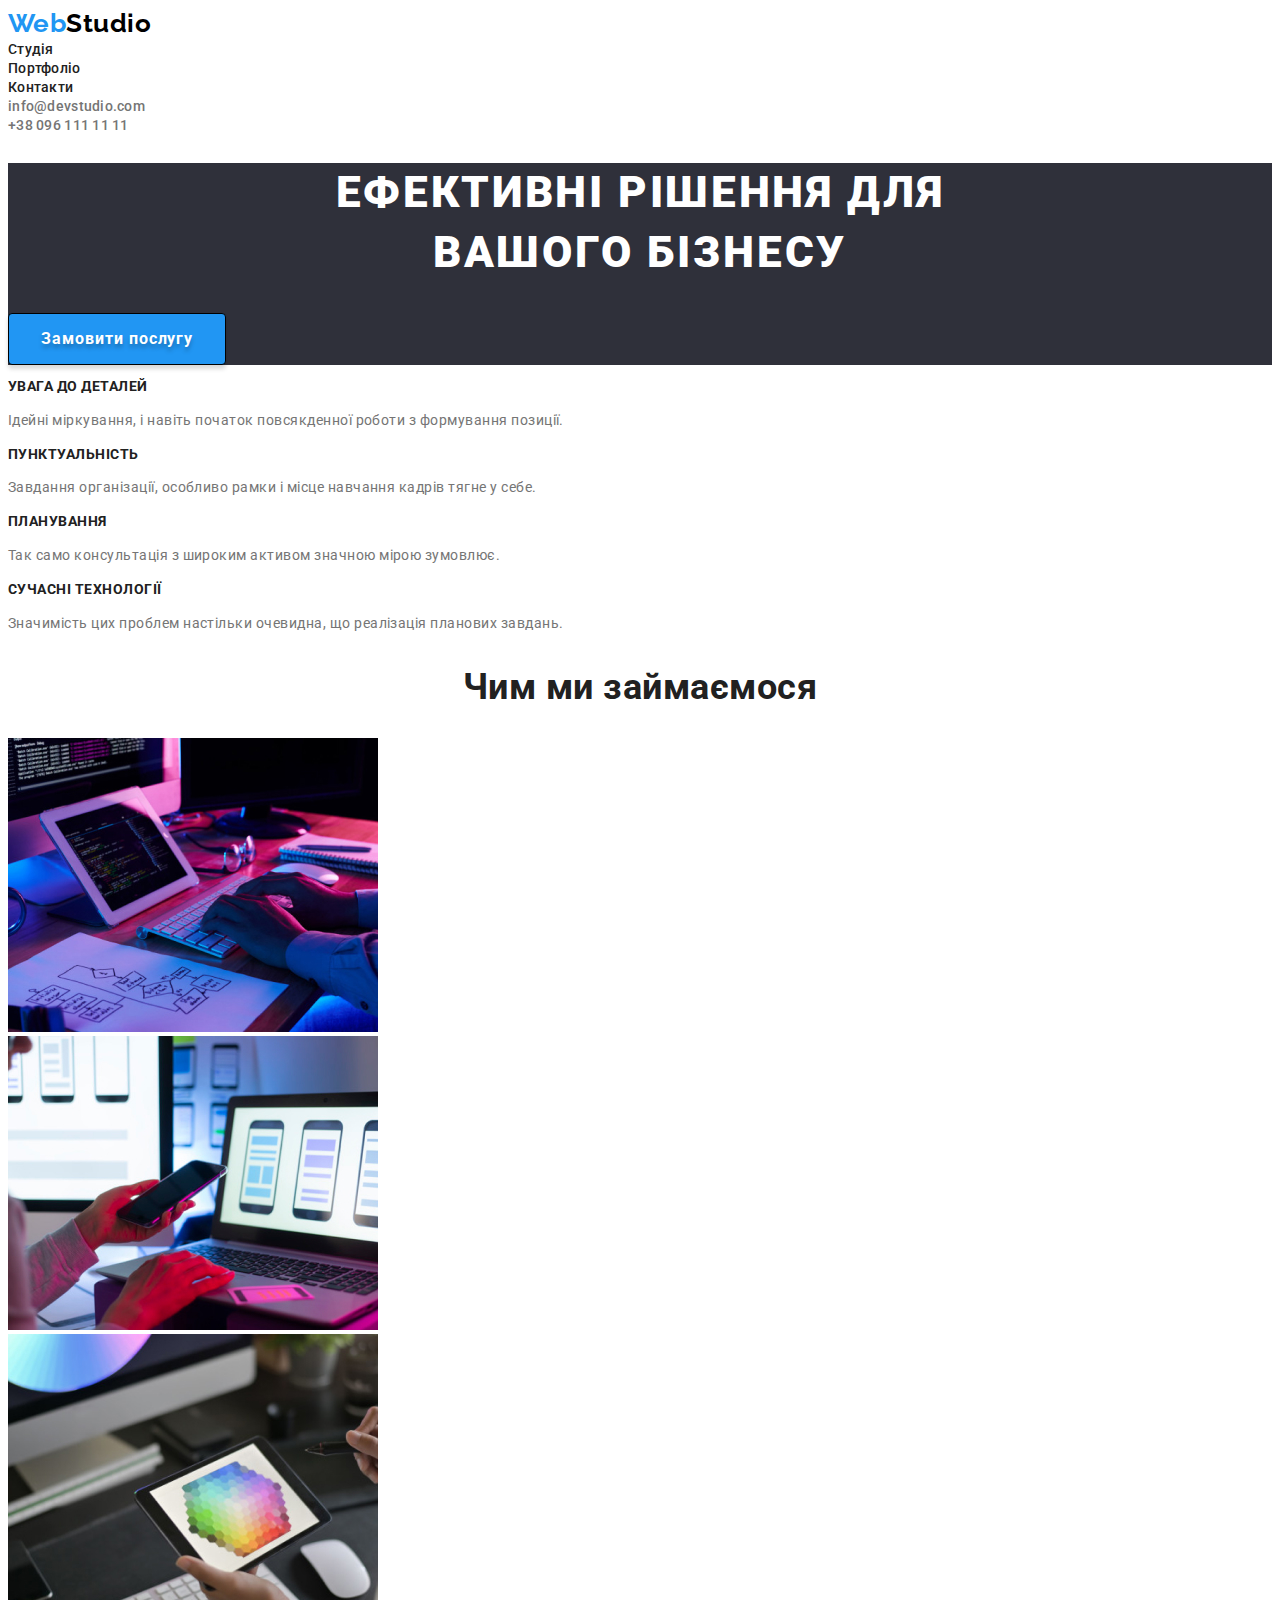
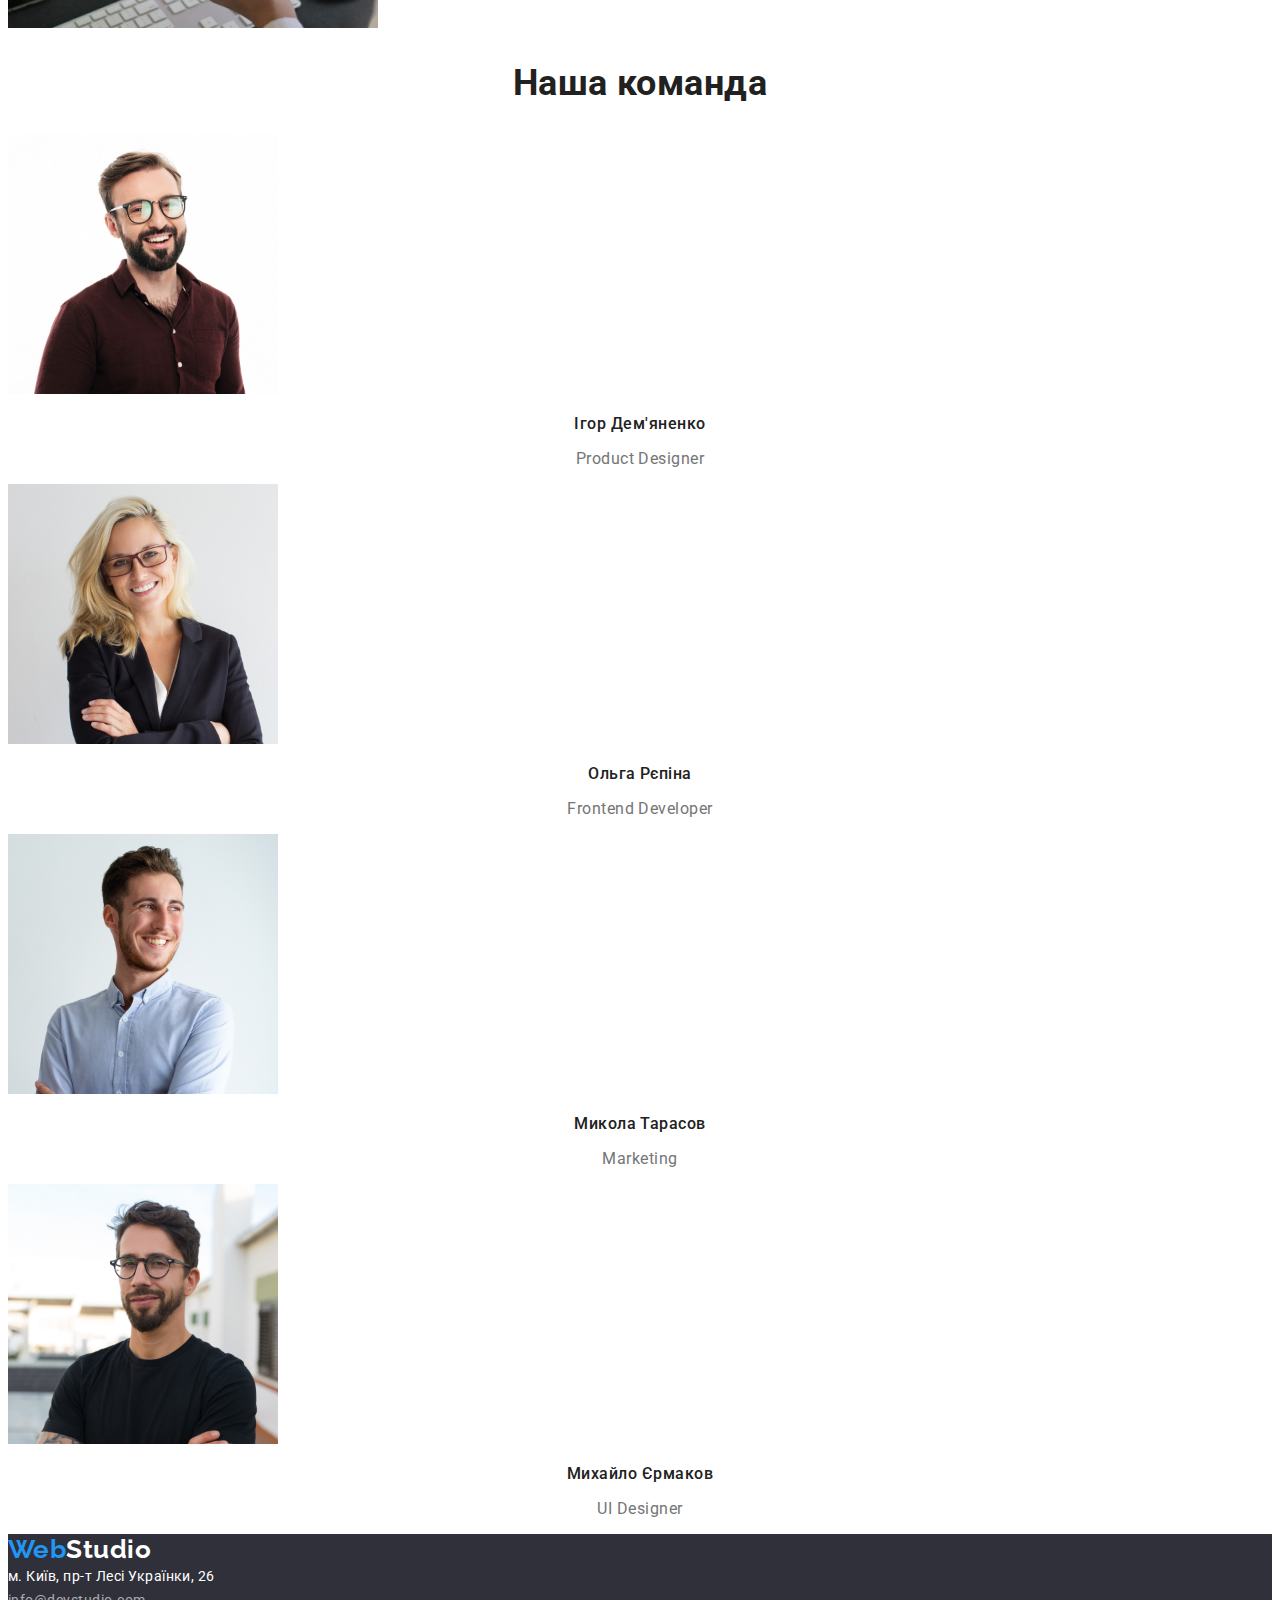
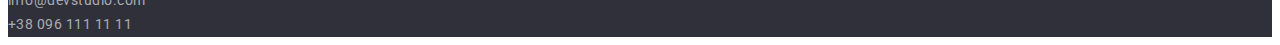
==== index.html @ 09773f12 "start" ====
<!DOCTYPE html>
<html lang="ru">
  <head>
    <meta charset="UTF-8" />
    <meta http-equiv="X-UA-Compatible" content="IE=edge" />
    <meta name="viewport" content="width=device-width, initial-scale=1.0" />
    <title>Студія</title>
    <link
      href="https://fonts.googleapis.com/css2?family=Raleway:wght@700&family=Roboto:ital,wght@0,400;0,500;0,700;1,900&display=swap"
      rel="stylesheet"
    />
    <link rel="stylesheet" href="./css/style.css" />
  </head>
  <body>
    <!-- Шапка сайту -->
    <header class="site-header">
      <nav>
        <a href="" class="logo">Web<span class="header-logo">Studio</span></a>
        <ul class="site-nav list">
          <li><a href="./index.html" class="link">Студія </a></li>
          <li><a href="./portfolio.html" class="link">Портфоліо </a></li>
          <li><a href="#" class="link">Контакти </a></li>
        </ul>
      </nav>

      <ul class="site-contacts list">
        <li>
          <a href="mailto:info@devstudio.com" class="link"
            >info@devstudio.com</a
          >
        </li>
        <li><a href="tel:+380961111111" class="link">+38 096 111 11 11</a></li>
      </ul>
    </header>
    <!-- Основна частина сайту -->
    <main>
      <section class="hero">
        <h1 class="hero-title">
          Ефективні рішення для<br />
          вашого бізнесу
        </h1>
        <button type="button" class="button btn-primary">
          Замовити послугу
        </button>
      </section>
      <!-- Особливості -->
      <section class="section">
        <h2 class="hidden">Особливості</h2>
        <ul class="feature-list list">
          <li>
            <h3 class="title">УВАГА ДО ДЕТАЛЕЙ</h3>
            <p class="text">
              Ідейні міркування, і навіть початок повсякденної роботи з
              формування позиції.
            </p>
          </li>
          <li>
            <h3 class="title">ПУНКТУАЛЬНІСТЬ</h3>
            <p class="text">
              Завдання організації, особливо рамки і місце навчання кадрів тягне
              у себе.
            </p>
          </li>
          <li>
            <h3 class="title">ПЛАНУВАННЯ</h3>
            <p class="text">
              Так само консультація з широким активом значною мірою зумовлює.
            </p>
          </li>
          <li>
            <h3 class="title">СУЧАСНІ ТЕХНОЛОГІЇ</h3>
            <p class="text">
              Значимість цих проблем настільки очевидна, що реалізація планових
              завдань.
            </p>
          </li>
        </ul>
      </section>
      <!-- Чим ми займаємося -->
      <section class="section">
        <h2 class="section-title">Чим ми займаємося</h2>
        <ul class="job-list list">
          <li>
            <img
              src="./images/img.jpg"
              alt="зображення процесу програмування"
              width="370"
            />
          </li>
          <li>
            <img src="./images/img1.jpg" alt="ноутбук та телефон" width="370" />
          </li>
          <li>
            <img
              src="./images/img2.jpg"
              alt="вибір кольрової гами на планшеті"
              width="370"
            />
          </li>
        </ul>
      </section>
      <!-- Наша команда -->
      <section class="section">
        <h2 class="section-title">Наша команда</h2>
        <ul class="team-list list">
          <li>
            <img
              src="./images/img4.jpg"
              alt="Викладач Ігор Дем'яненко"
              width="270"
            />
            <h3 class="title">Ігор Дем'яненко</h3>
            <p class="text">Product Designer</p>
          </li>
          <li>
            <img
              src="./images/img5.jpg"
              alt="Викладач Ольга Рєпіна"
              width="270"
            />
            <h3 class="title">Ольга Рєпіна</h3>
            <p class="text">Frontend Developer</p>
          </li>
          <li>
            <img
              src="./images/img6.jpg"
              alt="Викладач Микола Тарасов"
              width="270"
            />
            <h3 class="title">Микола Тарасов</h3>
            <p class="text">Marketing</p>
          </li>
          <li>
            <img
              src="./images/img7.jpg"
              alt="Викладач Михайло Єрмаков"
              width="270"
            />
            <h3 class="title">Михайло Єрмаков</h3>
            <p class="text">UI Designer</p>
          </li>
        </ul>
      </section>
    </main>
    <footer class="footer">
      <a href="./index.html" class="logo"
        >Web<span class="footer-logo">Studio</span></a
      >
      <address>
        <ul class="footer-contacts list">
          <li>
            <a
              href="https://goo.gl/maps/j8fPiWZ9pafujeaF7"
              class="link-address"
              target="_blank"
              rel="noreferrer noopener nofollow"
            >
              м. Київ, пр-т Лесі Українки, 26</a
            >
          </li>
          <li>
            <a href="mailto:info@devstudio.com" class="link"
              >info@devstudio.com</a
            >
          </li>
          <li>
            <a href="tel:+380961111111" class="link">+38 096 111 11 11</a>
          </li>
        </ul>
      </address>
    </footer>
  </body>
</html>
---- css/style.css ----
/* Домінатний колір основного тексту #757575 */
/* Вторинний колір заголовків #212121 */
/* Основний фон білий #ffffff */
/* Акцент #2196f3 */

:root {
  --primary-text-color: #757575;
  --title-text-color: #212121;
  --accent-color: #2196f3;
  --primary-white-color: #ffffff;
}

body {
  color: var(--primary-text-color);
  font-family: 'Roboto', sans-serif;
  letter-spacing: 0.03em;
}

.list {
  list-style: none;
  margin: 0;
  padding: 0;
}

.hidden {
  position: absolute;
  clip: rect(0 0 0 0);
  width: 1px;
  height: 1px;
  margin: -1px;
}

/* -----SITE-HEADER (logo, site-nav, site-contacts)----- */
.logo {
  color: var(--accent-color);
  font-family: 'Raleway', sans-serif;
  font-weight: 700;
  font-size: 26px;
  line-height: 1.19;

  text-decoration: none;
}

.logo .header-logo {
  color: #000000;
}

.site-nav .link {
  color: var(--title-text-color);
  font-weight: 500;
  font-size: 14px;
  line-height: 1.14;
  letter-spacing: 0.02em;

  text-decoration: none;
}

.site-nav .link:hover,
.site-nav .link:focus {
  color: var(--accent-color);
}

.site-nav .link.current {
  color: var(--accent-color);
}

.site-contacts .link {
  color: var(--primary-text-color);
  font-weight: 500;
  font-size: 14px;
  line-height: 1.14;
  letter-spacing: 0.02em;

  text-decoration: none;
}

.site-contacts .link:hover,
.site-contacts .link:focus {
  color: var(--accent-color);
}

/* -----HERO----- */
.hero {
  background-color: #2f303a;
}

.hero-title {
  color: var(--primary-white-color);
  font-weight: 900;
  font-size: 44px;
  line-height: 1.36;
  text-align: center;
  letter-spacing: 0.06em;
  text-transform: uppercase;
}

/* -----BUTTONS----- */
.button {
  color: var(--title-text-color);
  background-color: #f5f4fa;
  font-family: inherit;
  font-weight: 500;
  font-size: 16px;
  line-height: 1.63;
  letter-spacing: 0.03em;

  cursor: pointer;

  border: none;
  border-radius: 4px;
}

.button.btn-primary {
  color: var(--primary-white-color);
  background-color: var(--accent-color);
  font-weight: 700;
  line-height: 1.88;
  letter-spacing: 0.06em;
  text-shadow: 0px 4px 4px rgba(0, 0, 0, 0.25);

  border: 1px solid #000000;
  box-shadow: 0px 4px 4px rgba(0, 0, 0, 0.15);

  padding: 10px 32px;
}

.button.btn-primary:hover,
.button.btn-primary:focus {
  background-color: #188ce8;
}

.button.btn-secondary {
  padding: 6px 22px;
}

.button.btn-all {
  padding: 6px 25px;
}

.button:hover,
.button:focus {
  color: var(--primary-white-color);
  background-color: var(--accent-color);
  box-shadow: 0px 3px 1px rgba(0, 0, 0, 0.1), 0px 1px 2px rgba(0, 0, 0, 0.08),
    0px 2px 2px rgba(0, 0, 0, 0.12);
}

/* -----SECTIONS----- */
.section-title {
  color: var(--title-text-color);
  font-size: 36px;
  line-height: 1.17;
  text-align: center;
}

.feature-list .title {
  color: var(--title-text-color);
  font-size: 14px;
  line-height: 1.14;
  text-transform: uppercase;
}

.feature-list .text {
  font-size: 14px;
  line-height: 1.71;
}

.team-list .title {
  color: var(--title-text-color);
  font-weight: 500;
  font-size: 16px;
  line-height: 1.19;
  text-align: center;
}

.team-list .text {
  font-size: 16px;
  line-height: 1.19;
  text-align: center;
  letter-spacing: 0.03em;
}

/* -----FOOTER----- */
.footer {
  background-color: #2f303a;
}

.logo .footer-logo {
  color: var(--primary-white-color);
}

.footer-contacts .link-address {
  color: var(--primary-white-color);
  font-style: normal;
  font-size: 14px;
  line-height: 1.71;

  text-decoration: none;
}

.footer-contacts .link {
  color: rgba(255, 255, 255, 0.6);
  font-style: normal;
  font-size: 14px;
  line-height: 1.71;

  text-decoration: none;
}

.footer-contacts .link-address:hover,
.footer-contacts .link-address:focus {
  color: var(--accent-color);
}

.footer-contacts .link:hover,
.footer-contacts .link:focus {
  color: var(--accent-color);
}

/* -----PORTFOLIO----- */
.portfolio-list .link {
  text-decoration: none;
}

.portfolio-list .title {
  color: var(--title-text-color);
  font-size: 18px;
  line-height: 2;
  letter-spacing: 0.06em;
}

.portfolio-list .text {
  color: var(--primary-text-color);
  font-size: 16px;
  line-height: 1.88;
}
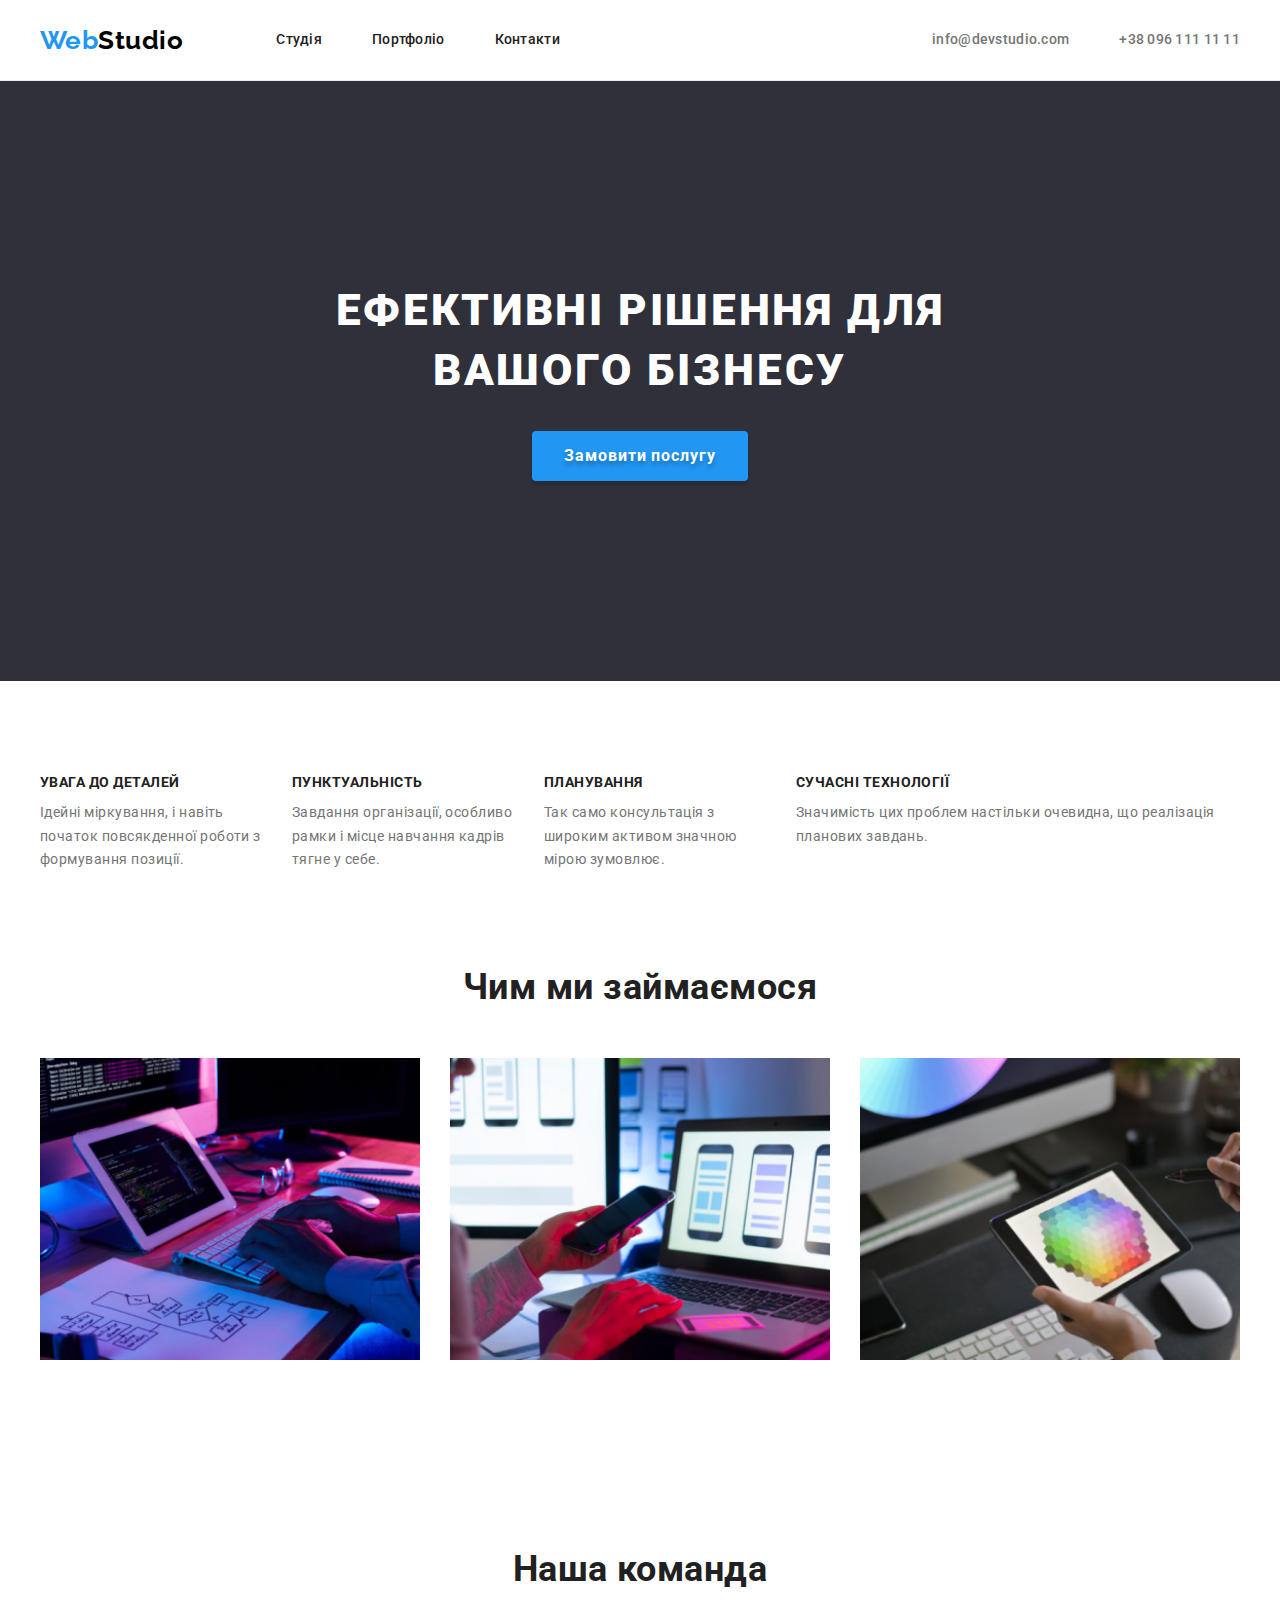
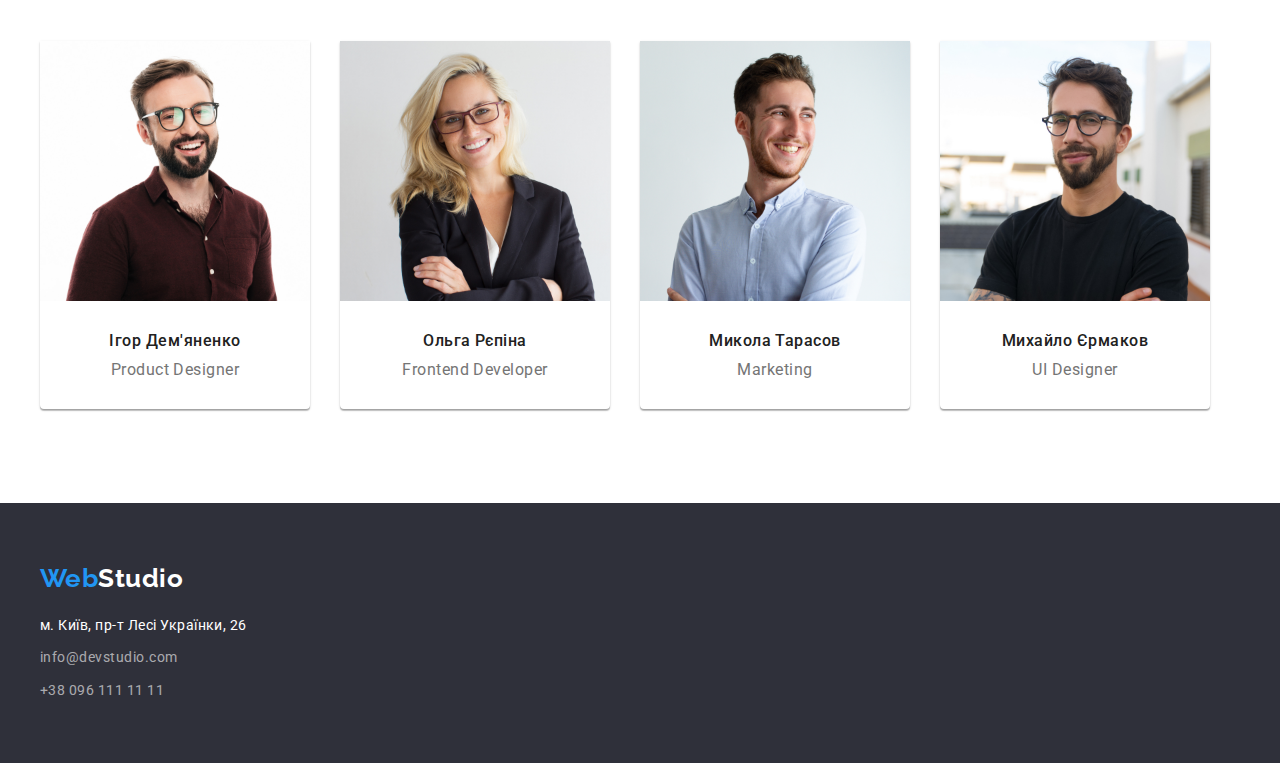
==== commit 4f9f4e6c: "final" ====
--- a/index.html
+++ b/index.html
@@ -5,159 +5,33 @@
     <meta http-equiv="X-UA-Compatible" content="IE=edge" />
     <meta name="viewport" content="width=device-width, initial-scale=1.0" />
     <title>Студія</title>
+    <link rel="preconnect" href="https://fonts.googleapis.com" />
+    <link rel="preconnect" href="https://fonts.gstatic.com" crossorigin />
     <link
       href="https://fonts.googleapis.com/css2?family=Raleway:wght@700&family=Roboto:ital,wght@0,400;0,500;0,700;1,900&display=swap"
       rel="stylesheet"
     />
+    <link
+      rel="stylesheet"
+      href="https://cdnjs.cloudflare.com/ajax/libs/modern-normalize/1.1.0/modern-normalize.min.css"
+    />
     <link rel="stylesheet" href="./css/style.css" />
   </head>
+
   <body>
     <!-- Шапка сайту -->
     <header class="site-header">
-      <nav>
+      <div class="container header-container">
         <a href="" class="logo">Web<span class="header-logo">Studio</span></a>
-        <ul class="site-nav list">
-          <li><a href="./index.html" class="link">Студія </a></li>
-          <li><a href="./portfolio.html" class="link">Портфоліо </a></li>
-          <li><a href="#" class="link">Контакти </a></li>
-        </ul>
-      </nav>
-
-      <ul class="site-contacts list">
-        <li>
-          <a href="mailto:info@devstudio.com" class="link"
-            >info@devstudio.com</a
-          >
-        </li>
-        <li><a href="tel:+380961111111" class="link">+38 096 111 11 11</a></li>
-      </ul>
-    </header>
-    <!-- Основна частина сайту -->
-    <main>
-      <section class="hero">
-        <h1 class="hero-title">
-          Ефективні рішення для<br />
-          вашого бізнесу
-        </h1>
-        <button type="button" class="button btn-primary">
-          Замовити послугу
-        </button>
-      </section>
-      <!-- Особливості -->
-      <section class="section">
-        <h2 class="hidden">Особливості</h2>
-        <ul class="feature-list list">
-          <li>
-            <h3 class="title">УВАГА ДО ДЕТАЛЕЙ</h3>
-            <p class="text">
-              Ідейні міркування, і навіть початок повсякденної роботи з
-              формування позиції.
-            </p>
-          </li>
-          <li>
-            <h3 class="title">ПУНКТУАЛЬНІСТЬ</h3>
-            <p class="text">
-              Завдання організації, особливо рамки і місце навчання кадрів тягне
-              у себе.
-            </p>
-          </li>
-          <li>
-            <h3 class="title">ПЛАНУВАННЯ</h3>
-            <p class="text">
-              Так само консультація з широким активом значною мірою зумовлює.
-            </p>
-          </li>
-          <li>
-            <h3 class="title">СУЧАСНІ ТЕХНОЛОГІЇ</h3>
-            <p class="text">
-              Значимість цих проблем настільки очевидна, що реалізація планових
-              завдань.
-            </p>
-          </li>
-        </ul>
-      </section>
-      <!-- Чим ми займаємося -->
-      <section class="section">
-        <h2 class="section-title">Чим ми займаємося</h2>
-        <ul class="job-list list">
-          <li>
-            <img
-              src="./images/img.jpg"
-              alt="зображення процесу програмування"
-              width="370"
-            />
-          </li>
-          <li>
-            <img src="./images/img1.jpg" alt="ноутбук та телефон" width="370" />
-          </li>
-          <li>
-            <img
-              src="./images/img2.jpg"
-              alt="вибір кольрової гами на планшеті"
-              width="370"
-            />
-          </li>
-        </ul>
-      </section>
-      <!-- Наша команда -->
-      <section class="section">
-        <h2 class="section-title">Наша команда</h2>
-        <ul class="team-list list">
-          <li>
-            <img
-              src="./images/img4.jpg"
-              alt="Викладач Ігор Дем'яненко"
-              width="270"
-            />
-            <h3 class="title">Ігор Дем'яненко</h3>
-            <p class="text">Product Designer</p>
-          </li>
-          <li>
-            <img
-              src="./images/img5.jpg"
-              alt="Викладач Ольга Рєпіна"
-              width="270"
-            />
-            <h3 class="title">Ольга Рєпіна</h3>
-            <p class="text">Frontend Developer</p>
-          </li>
-          <li>
-            <img
-              src="./images/img6.jpg"
-              alt="Викладач Микола Тарасов"
-              width="270"
-            />
-            <h3 class="title">Микола Тарасов</h3>
-            <p class="text">Marketing</p>
-          </li>
-          <li>
-            <img
-              src="./images/img7.jpg"
-              alt="Викладач Михайло Єрмаков"
-              width="270"
-            />
-            <h3 class="title">Михайло Єрмаков</h3>
-            <p class="text">UI Designer</p>
-          </li>
-        </ul>
-      </section>
-    </main>
-    <footer class="footer">
-      <a href="./index.html" class="logo"
-        >Web<span class="footer-logo">Studio</span></a
-      >
-      <address>
-        <ul class="footer-contacts list">
-          <li>
-            <a
-              href="https://goo.gl/maps/j8fPiWZ9pafujeaF7"
-              class="link-address"
-              target="_blank"
-              rel="noreferrer noopener nofollow"
-            >
-              м. Київ, пр-т Лесі Українки, 26</a
-            >
-          </li>
+
+        <nav>
+          <ul class="site-nav list">
+            <li class="item"><a href="./index.html" class="link">Студія </a></li>
+            <li class="item"><a href="./portfolio.html" class="link">Портфоліо </a></li>
+            <li class="item"><a href="#" class="link">Контакти </a></li>
+          </ul>
+        </nav>
+        <ul class="site-contacts list">
           <li>
             <a href="mailto:info@devstudio.com" class="link"
               >info@devstudio.com</a
@@ -167,7 +41,167 @@
             <a href="tel:+380961111111" class="link">+38 096 111 11 11</a>
           </li>
         </ul>
-      </address>
+      </div>
+    </header>
+    <!-- Основна частина сайту -->
+    <main>
+      <!-- Герой -->
+      <section class="hero">
+        <div class="container">
+        <h1 class="hero-title">
+          Ефективні рішення для<br />
+          вашого бізнесу
+        </h1>
+        <button type="button" class="button btn-primary">
+          Замовити послугу
+        </button>
+        </div>
+      </section>
+      <!-- Особливості -->
+      <section class="section-feature section">
+        <div class="container">
+          <h2 class="hidden">Особливості</h2>
+
+          <ul class="feature-list list">
+            <li class="item">
+              <h3 class="title">УВАГА ДО ДЕТАЛЕЙ</h3>
+              <p class="text">
+                Ідейні міркування, і навіть початок повсякденної роботи з
+                формування позиції.
+              </p>
+            </li>
+            <li class="item">
+              <h3 class="title">ПУНКТУАЛЬНІСТЬ</h3>
+              <p class="text">
+                Завдання організації, особливо рамки і місце навчання кадрів
+                тягне у себе.
+              </p>
+            </li>
+            <li class="item">
+              <h3 class="title">ПЛАНУВАННЯ</h3>
+              <p class="text">
+                Так само консультація з широким активом значною мірою зумовлює.
+              </p>
+            </li>
+            <li>
+              <h3 class="title">СУЧАСНІ ТЕХНОЛОГІЇ</h3>
+              <p class="text">
+                Значимість цих проблем настільки очевидна, що реалізація
+                планових завдань.
+              </p>
+            </li>
+          </ul>
+        </div>
+      </section>
+      <!-- Чим ми займаємося -->
+
+      <section class="section-job section">
+        <div class="container">
+          <h2 class="section-title">Чим ми займаємося</h2>
+
+          <ul class="job-list list">
+            <li class="item">
+              <img
+                src="./images/img.jpg"
+                alt="зображення процесу програмування"
+                width="370"
+              />
+            </li>
+            <li class="item">
+              <img
+                src="./images/img1.jpg"
+                alt="ноутбук та телефон"
+                width="370"
+              />
+            </li>
+            <li class="item">
+              <img
+                src="./images/img2.jpg"
+                alt="вибір кольрової гами на планшеті"
+                width="370"
+              />
+            </li>
+          </ul>
+        </div>
+      </section>
+
+      <!-- Наша команда -->
+
+      <section class="section">
+        <div class="container">
+          <h2 class="section-title">Наша команда</h2>
+
+          <ul class="team-list list">
+            <li class="item">
+              <img
+                src="./images/img4.jpg"
+                alt="Викладач Ігор Дем'яненко"
+                width="270"
+              />
+              <h3 class="title">Ігор Дем'яненко</h3>
+              <p class="text">Product Designer</p>
+            </li>
+            <li class="item">
+              <img
+                src="./images/img5.jpg"
+                alt="Викладач Ольга Рєпіна"
+                width="270"
+              />
+              <h3 class="title">Ольга Рєпіна</h3>
+              <p class="text">Frontend Developer</p>
+            </li>
+            <li class="item">
+              <img
+                src="./images/img6.jpg"
+                alt="Викладач Микола Тарасов"
+                width="270"
+              />
+              <h3 class="title">Микола Тарасов</h3>
+              <p class="text">Marketing</p>
+            </li>
+            <li class="item">
+              <img
+                src="./images/img7.jpg"
+                alt="Викладач Михайло Єрмаков"
+                width="270"
+              />
+              <h3 class="title">Михайло Єрмаков</h3>
+              <p class="text">UI Designer</p>
+            </li>
+          </ul>
+        </div>
+      </section>
+    </main>
+
+    <!-- Футер -->
+    <footer class="footer">
+      <div class="container">
+        <a href="./index.html" class="logo"
+          >Web<span class="footer-logo">Studio</span></a>
+
+        <address>
+          <ul class="footer-contacts list">
+            <li class="item">
+              <a
+                href="https://goo.gl/maps/j8fPiWZ9pafujeaF7"
+                class="link-address"
+                target="_blank"
+                rel="noreferrer noopener nofollow"
+              >
+                м. Київ, пр-т Лесі Українки, 26</a
+              >
+            </li>
+            <li class="item">
+              <a href="mailto:info@devstudio.com" class="link"
+                >info@devstudio.com</a
+              >
+            </li>
+            <li class="item">
+              <a href="tel:+380961111111" class="link">+38 096 111 11 11</a>
+            </li>
+          </ul>
+        </address>
+      </div>
     </footer>
   </body>
 </html>
--- a/css/style.css
+++ b/css/style.css
@@ -10,16 +10,46 @@
   --primary-white-color: #ffffff;
 }
 
-body {
-  color: var(--primary-text-color);
-  font-family: 'Roboto', sans-serif;
-  letter-spacing: 0.03em;
+h1,
+h2,
+h3,
+h4,
+h5,
+h6,
+p {
+  margin: 0;
 }
 
 .list {
   list-style: none;
   margin: 0;
   padding: 0;
+}
+
+.link{
+  text-decoration: none;
+}
+
+img{
+  display: block;
+  min-width: 100%;
+  height: auto;
+}
+
+html {
+  box-sizing: border-box;
+}
+*::before,
+*::after {
+  box-sizing: inherit;
+}
+
+
+body {
+  background-color: var(--primary-white-color);
+  color: var(--primary-text-color);
+  font-family: 'Roboto', sans-serif;
+  letter-spacing: 0.03em;
 }
 
 .hidden {
@@ -28,10 +58,48 @@
   width: 1px;
   height: 1px;
   margin: -1px;
-}
+  padding: 0;
+  overflow: hidden;
+  bottom: 0;
+}
+
+.container {
+  width: 1230px;
+  padding-left: 15px;
+  padding-right: 15px;
+  margin: 0 auto;
+  /* outline: 1px; */
+  /* рамка для контенту */
+  }
+
+
+
+/* .hero {
+  text-align: center;
+}
+
+
+
+.list {
+  list-style: none;
+  margin: 0;
+  padding: 0;
+} */
+
 
 /* -----SITE-HEADER (logo, site-nav, site-contacts)----- */
+.site-header {
+  border-bottom: 1px solid #ececec;
+}
+
+.header-container {
+  display: flex;
+  align-items: center;
+}
+
 .logo {
+  margin-right: 93px;
+
   color: var(--accent-color);
   font-family: 'Raleway', sans-serif;
   font-weight: 700;
@@ -45,14 +113,21 @@
   color: #000000;
 }
 
+.site-nav {
+  display: flex;
+  gap: 50px;
+}
+
 .site-nav .link {
-  color: var(--title-text-color);
-  font-weight: 500;
-  font-size: 14px;
-  line-height: 1.14;
-  letter-spacing: 0.02em;
-
-  text-decoration: none;
+display: block;
+padding-top: 32px;
+padding-bottom: 32px;
+
+color: var(--title-text-color);
+font-weight: 500;
+font-size: 14px;
+line-height: 1.14;
+letter-spacing: 0.02em;
 }
 
 .site-nav .link:hover,
@@ -60,18 +135,38 @@
   color: var(--accent-color);
 }
 
+
+/* .container-nav {
+  display: flex;
+  width: 100%;
+padding: 0 215px;
+margin-left: auto;
+margin-right: auto;
+outline: 1px;
+} */
+
+.navigation {
+  display: flex;
+}
+
 .site-nav .link.current {
   color: var(--accent-color);
 }
 
+.site-contacts {
+  display: flex;
+  gap: 50px;
+  margin-left: auto;
+}
+
 .site-contacts .link {
-  color: var(--primary-text-color);
-  font-weight: 500;
-  font-size: 14px;
-  line-height: 1.14;
-  letter-spacing: 0.02em;
-
-  text-decoration: none;
+display: block;
+
+color: var(--primary-text-color);
+font-weight: 500;
+font-size: 14px;
+line-height: 1.14;
+letter-spacing: 0.02em;
 }
 
 .site-contacts .link:hover,
@@ -79,23 +174,34 @@
   color: var(--accent-color);
 }
 
+
 /* -----HERO----- */
 .hero {
+  padding-top: 200px;
+  padding-bottom: 200px;
+  text-align: center;
+
   background-color: #2f303a;
 }
 
+
 .hero-title {
+  margin-bottom: 30px;
+
+
   color: var(--primary-white-color);
   font-weight: 900;
   font-size: 44px;
   line-height: 1.36;
-  text-align: center;
   letter-spacing: 0.06em;
   text-transform: uppercase;
 }
 
+
 /* -----BUTTONS----- */
 .button {
+  cursor: pointer;
+
   color: var(--title-text-color);
   background-color: #f5f4fa;
   font-family: inherit;
@@ -104,13 +210,17 @@
   line-height: 1.63;
   letter-spacing: 0.03em;
 
-  cursor: pointer;
-
   border: none;
   border-radius: 4px;
 }
 
+
 .button.btn-primary {
+  min-width: 216px;
+  height: 50px;
+   /* padding: 10px 32px;
+  border-radius: 4px;*/
+
   color: var(--primary-white-color);
   background-color: var(--accent-color);
   font-weight: 700;
@@ -118,10 +228,9 @@
   letter-spacing: 0.06em;
   text-shadow: 0px 4px 4px rgba(0, 0, 0, 0.25);
 
-  border: 1px solid #000000;
   box-shadow: 0px 4px 4px rgba(0, 0, 0, 0.15);
 
-  padding: 10px 32px;
+  
 }
 
 .button.btn-primary:hover,
@@ -141,31 +250,89 @@
 .button:focus {
   color: var(--primary-white-color);
   background-color: var(--accent-color);
+
   box-shadow: 0px 3px 1px rgba(0, 0, 0, 0.1), 0px 1px 2px rgba(0, 0, 0, 0.08),
     0px 2px 2px rgba(0, 0, 0, 0.12);
 }
 
 /* -----SECTIONS----- */
+.section {
+  padding-top: 94px;
+  padding-bottom: 94px;
+}
+
 .section-title {
+  margin-bottom: 50px;
+
   color: var(--title-text-color);
   font-size: 36px;
   line-height: 1.17;
   text-align: center;
 }
+/* Секція особливості */
+
+.feature-list {
+  display: flex;
+  gap: 30px;
+}
+
+.feature-list .item {
+  width: calc((100% - 90px ) / 4);
+}
+
 
 .feature-list .title {
+  margin-bottom: 10px;
+
   color: var(--title-text-color);
   font-size: 14px;
   line-height: 1.14;
   text-transform: uppercase;
 }
 
+
 .feature-list .text {
   font-size: 14px;
   line-height: 1.71;
 }
 
+/*  Секція роботи */
+.section-job {
+  padding-top: 0;
+}
+
+.job-list {
+  display: flex;
+  gap: 30px;
+}
+
+.job-list .item {
+  width: calc((100% - 60px) / 3);
+}
+
+/* Секція команда */
+
+.section-team {
+  background: #f5f4fa;
+}
+
+.team-list {
+  display: flex;
+  gap: 30px;
+}
+
+.team-list .item {
+  background: var(--primary-white-color);
+
+  box-shadow: 0px 1px 3px rgba(0, 0, 0, 0.12), 0px 1px 1px rgba(0, 0, 0, 0.14),
+  0px 2px 1px rgba(0, 0, 0, 0.2);
+  border-radius: 0px 0px 4px 4px;
+}
+
 .team-list .title {
+  padding-top: 30px;
+  margin-bottom: 10px;
+
   color: var(--title-text-color);
   font-weight: 500;
   font-size: 16px;
@@ -174,6 +341,8 @@
 }
 
 .team-list .text {
+  padding-bottom: 30px;
+
   font-size: 16px;
   line-height: 1.19;
   text-align: center;
@@ -182,12 +351,23 @@
 
 /* -----FOOTER----- */
 .footer {
+  padding-top: 60px;
+  padding-bottom: 60px;
+
   background-color: #2f303a;
 }
+
+
+.footer .logo {
+  display: block;
+  margin-bottom: 20px;
+}
+
 
 .logo .footer-logo {
   color: var(--primary-white-color);
 }
+
 
 .footer-contacts .link-address {
   color: var(--primary-white-color);
@@ -204,7 +384,6 @@
   font-size: 14px;
   line-height: 1.71;
 
-  text-decoration: none;
 }
 
 .footer-contacts .link-address:hover,
@@ -216,13 +395,37 @@
 .footer-contacts .link:focus {
   color: var(--accent-color);
 }
+.footer-contacts .item {
+  display: block;
+}
+
+.footer-contacts .item:not(:last-child) {
+  margin-bottom: 9px;
+}
+
 
 /* -----PORTFOLIO----- */
-.portfolio-list .link {
-  text-decoration: none;
+
+.section-portfolio .filters {
+  margin-bottom: 50px;
+  display: flex;
+  gap: 8px;
+  justify-content: center;
+}
+
+.portfolio-list {
+  display: flex;
+  gap: 30px;
+  flex-wrap: wrap;
+}
+
+.portfolio-list .item {
+  
 }
 
 .portfolio-list .title {
+  margin-bottom: 4px;
+
   color: var(--title-text-color);
   font-size: 18px;
   line-height: 2;
@@ -233,4 +436,10 @@
   color: var(--primary-text-color);
   font-size: 16px;
   line-height: 1.88;
+}
+.link-warp {
+  padding: 20px 24px;
+
+  border: 1px solid #eeeeee;
+  border-top: none;
 }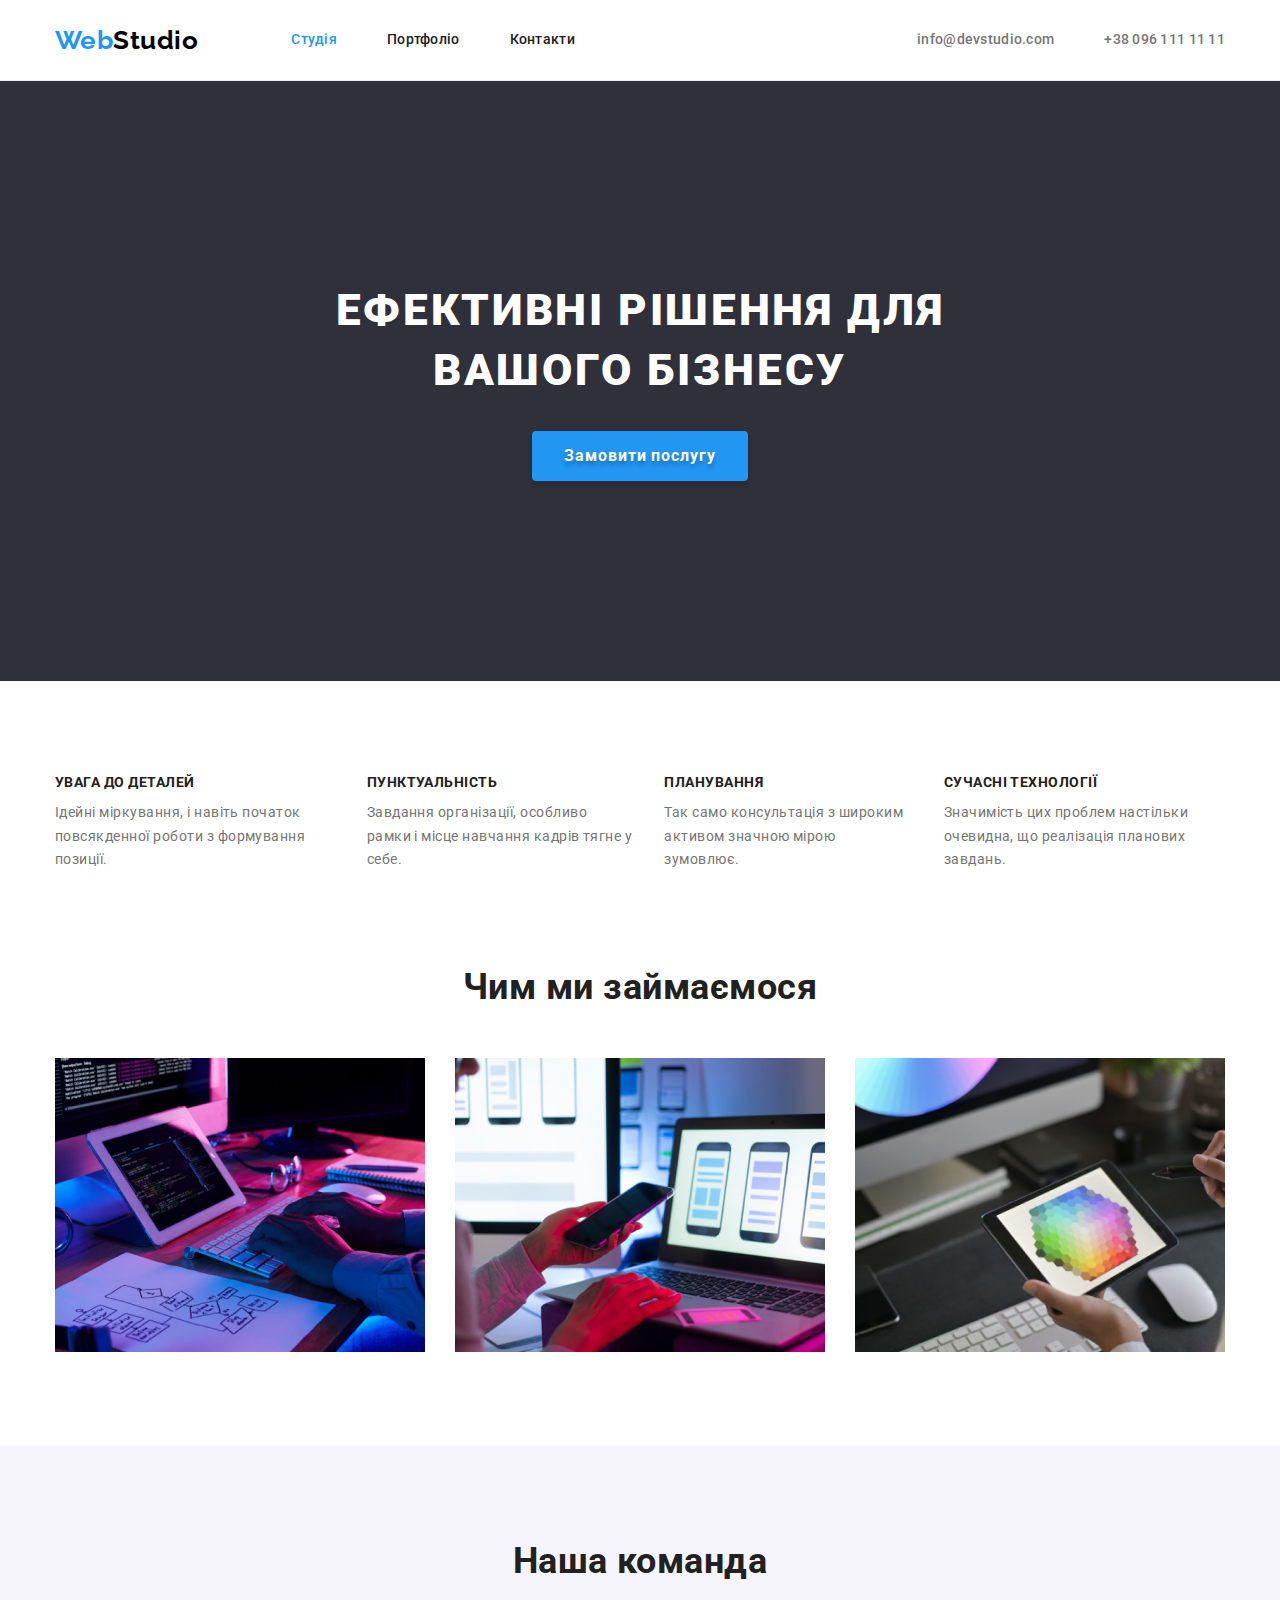
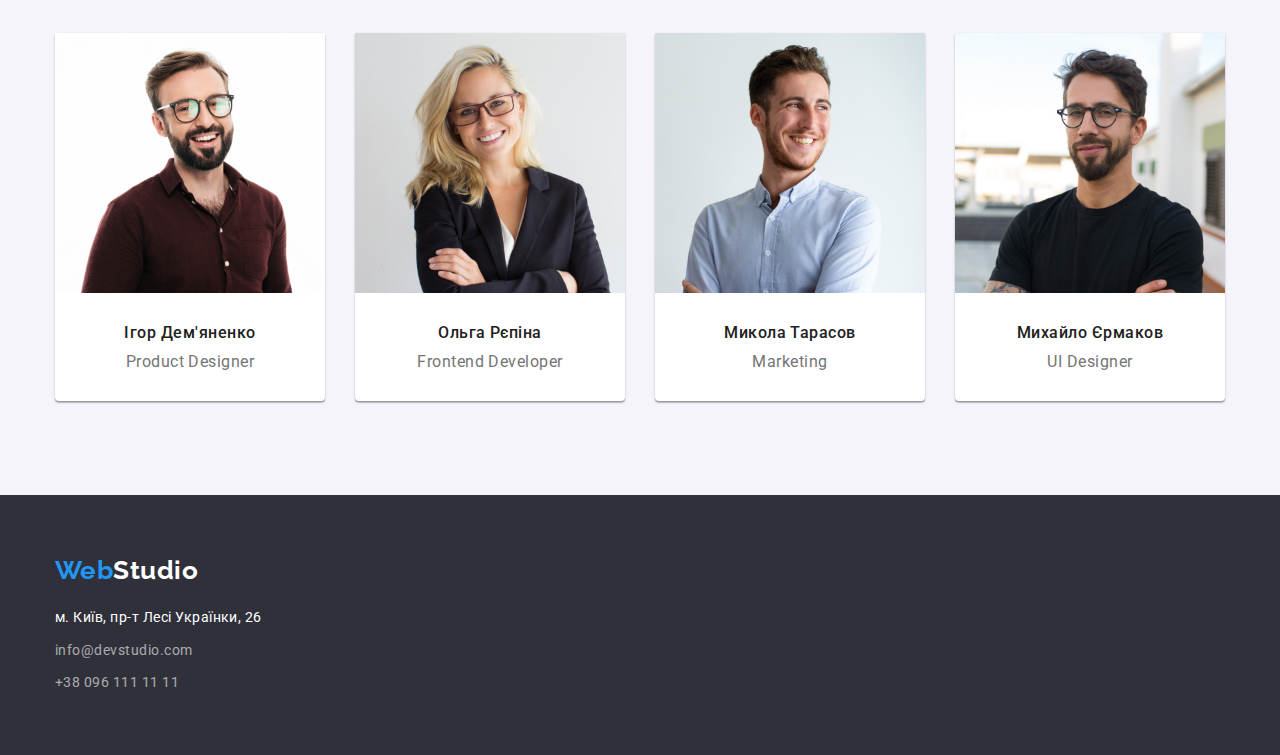
==== commit e251c9ae: "error correction" ====
--- a/index.html
+++ b/index.html
@@ -26,7 +26,7 @@
 
         <nav>
           <ul class="site-nav list">
-            <li class="item"><a href="./index.html" class="link">Студія </a></li>
+            <li class="item"><a href="./index.html" class="link current">Студія </a></li>
             <li class="item"><a href="./portfolio.html" class="link">Портфоліо </a></li>
             <li class="item"><a href="#" class="link">Контакти </a></li>
           </ul>
@@ -83,7 +83,7 @@
                 Так само консультація з широким активом значною мірою зумовлює.
               </p>
             </li>
-            <li>
+            <li class="item">
               <h3 class="title">СУЧАСНІ ТЕХНОЛОГІЇ</h3>
               <p class="text">
                 Значимість цих проблем настільки очевидна, що реалізація
@@ -127,7 +127,7 @@
 
       <!-- Наша команда -->
 
-      <section class="section">
+      <section class="section-team section">
         <div class="container">
           <h2 class="section-title">Наша команда</h2>
 
--- a/css/style.css
+++ b/css/style.css
@@ -64,7 +64,7 @@
 }
 
 .container {
-  width: 1230px;
+  width: 1200px;
   padding-left: 15px;
   padding-right: 15px;
   margin: 0 auto;
@@ -265,6 +265,7 @@
   margin-bottom: 50px;
 
   color: var(--title-text-color);
+  /* background-color: #F5F4FA; */
   font-size: 36px;
   line-height: 1.17;
   text-align: center;
@@ -277,7 +278,7 @@
 }
 
 .feature-list .item {
-  width: calc((100% - 90px ) / 4);
+  /* width: calc((100% - 90px ) / 4); */
 }
 
 
@@ -330,7 +331,7 @@
 }
 
 .team-list .title {
-  padding-top: 30px;
+  margin-top: 30px;
   margin-bottom: 10px;
 
   color: var(--title-text-color);
@@ -341,7 +342,7 @@
 }
 
 .team-list .text {
-  padding-bottom: 30px;
+  margin-bottom: 30px;
 
   font-size: 16px;
   line-height: 1.19;
@@ -437,7 +438,8 @@
   font-size: 16px;
   line-height: 1.88;
 }
-.link-warp {
+
+.link-wrap {
   padding: 20px 24px;
 
   border: 1px solid #eeeeee;
